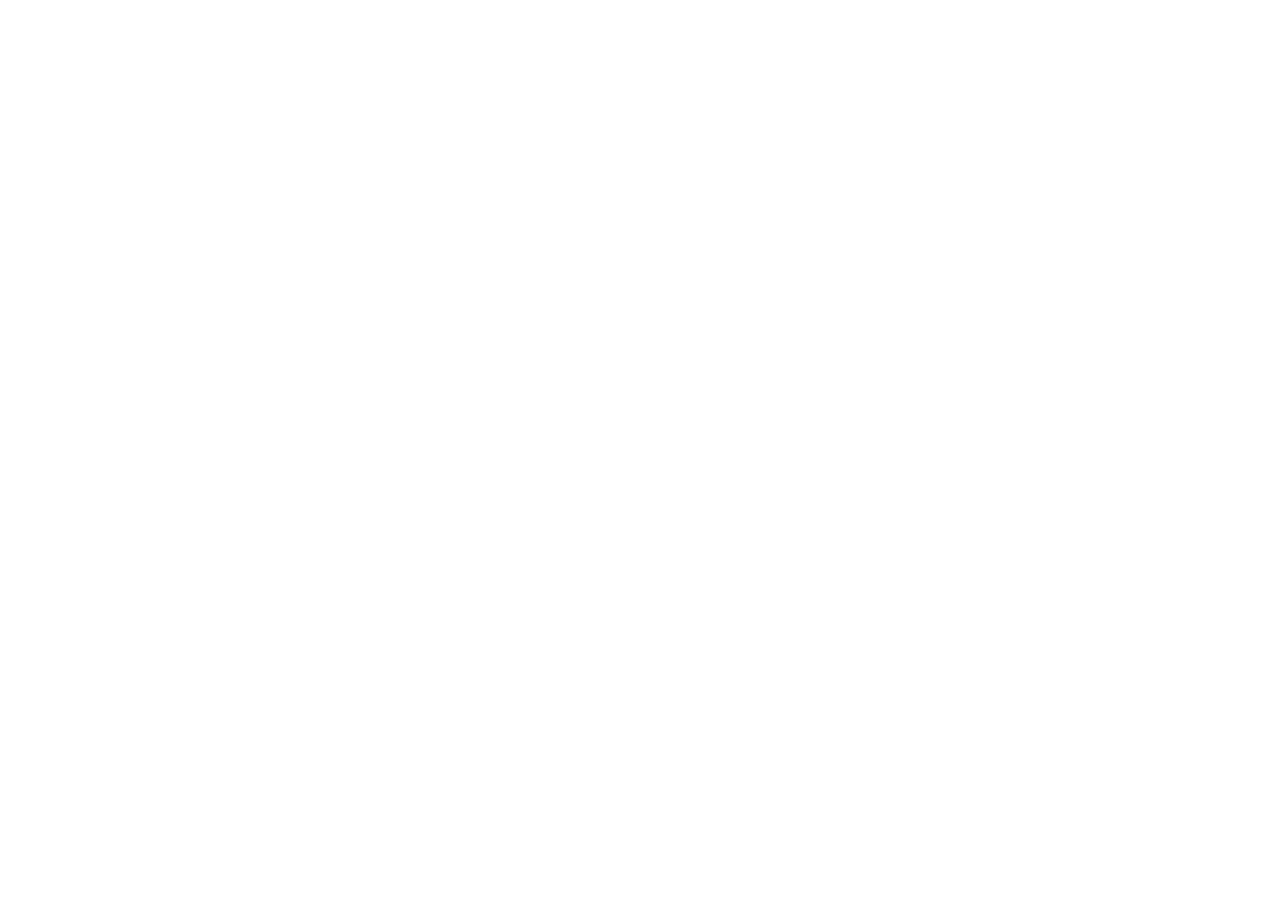
==== index.html @ ca830821 "lagd en html fil" ====
<!DOCTYPE html>
<html lang="en">
<head>
    <meta charset="UTF-8">
    <meta name="viewport" content="width=device-width, initial-scale=1.0">
    <title>Reiseguide</title>
    <link rel="stylesheet" href="index.css">
</head>
<body>
    
</body>
</html>
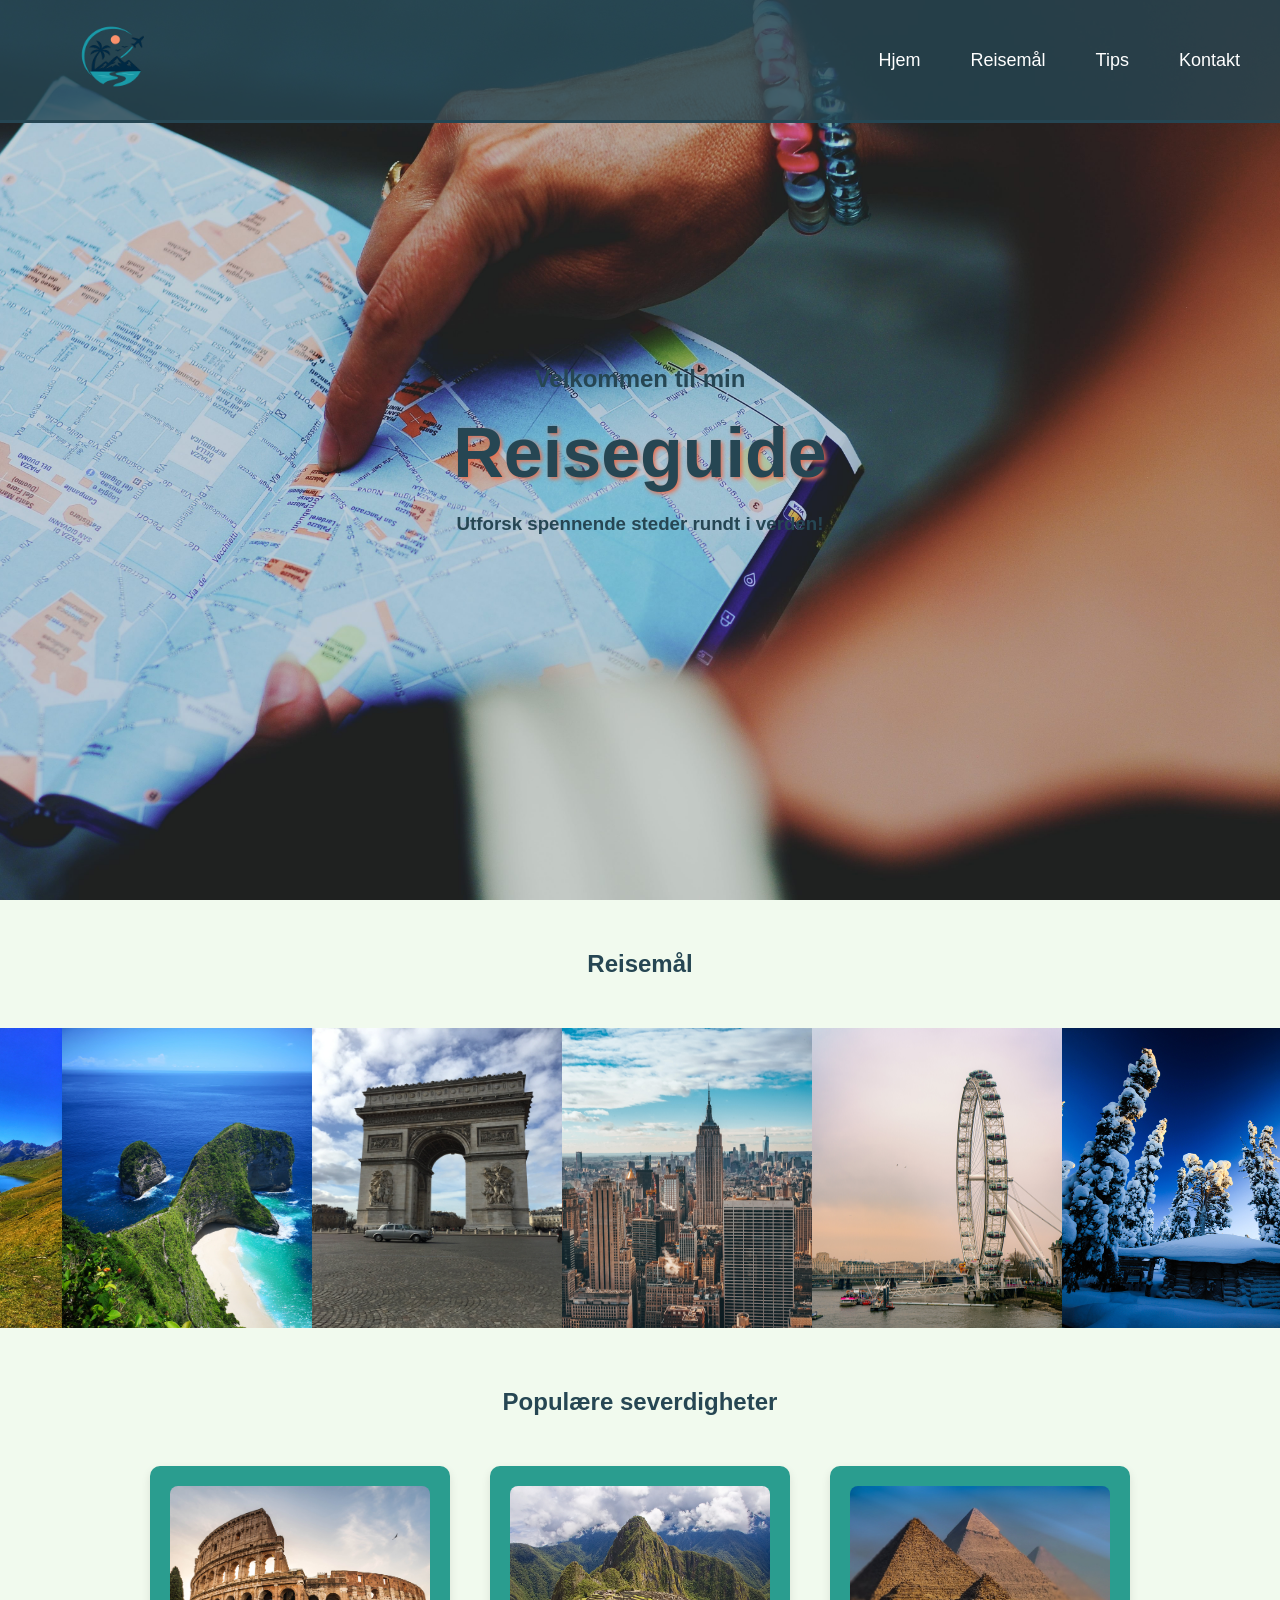
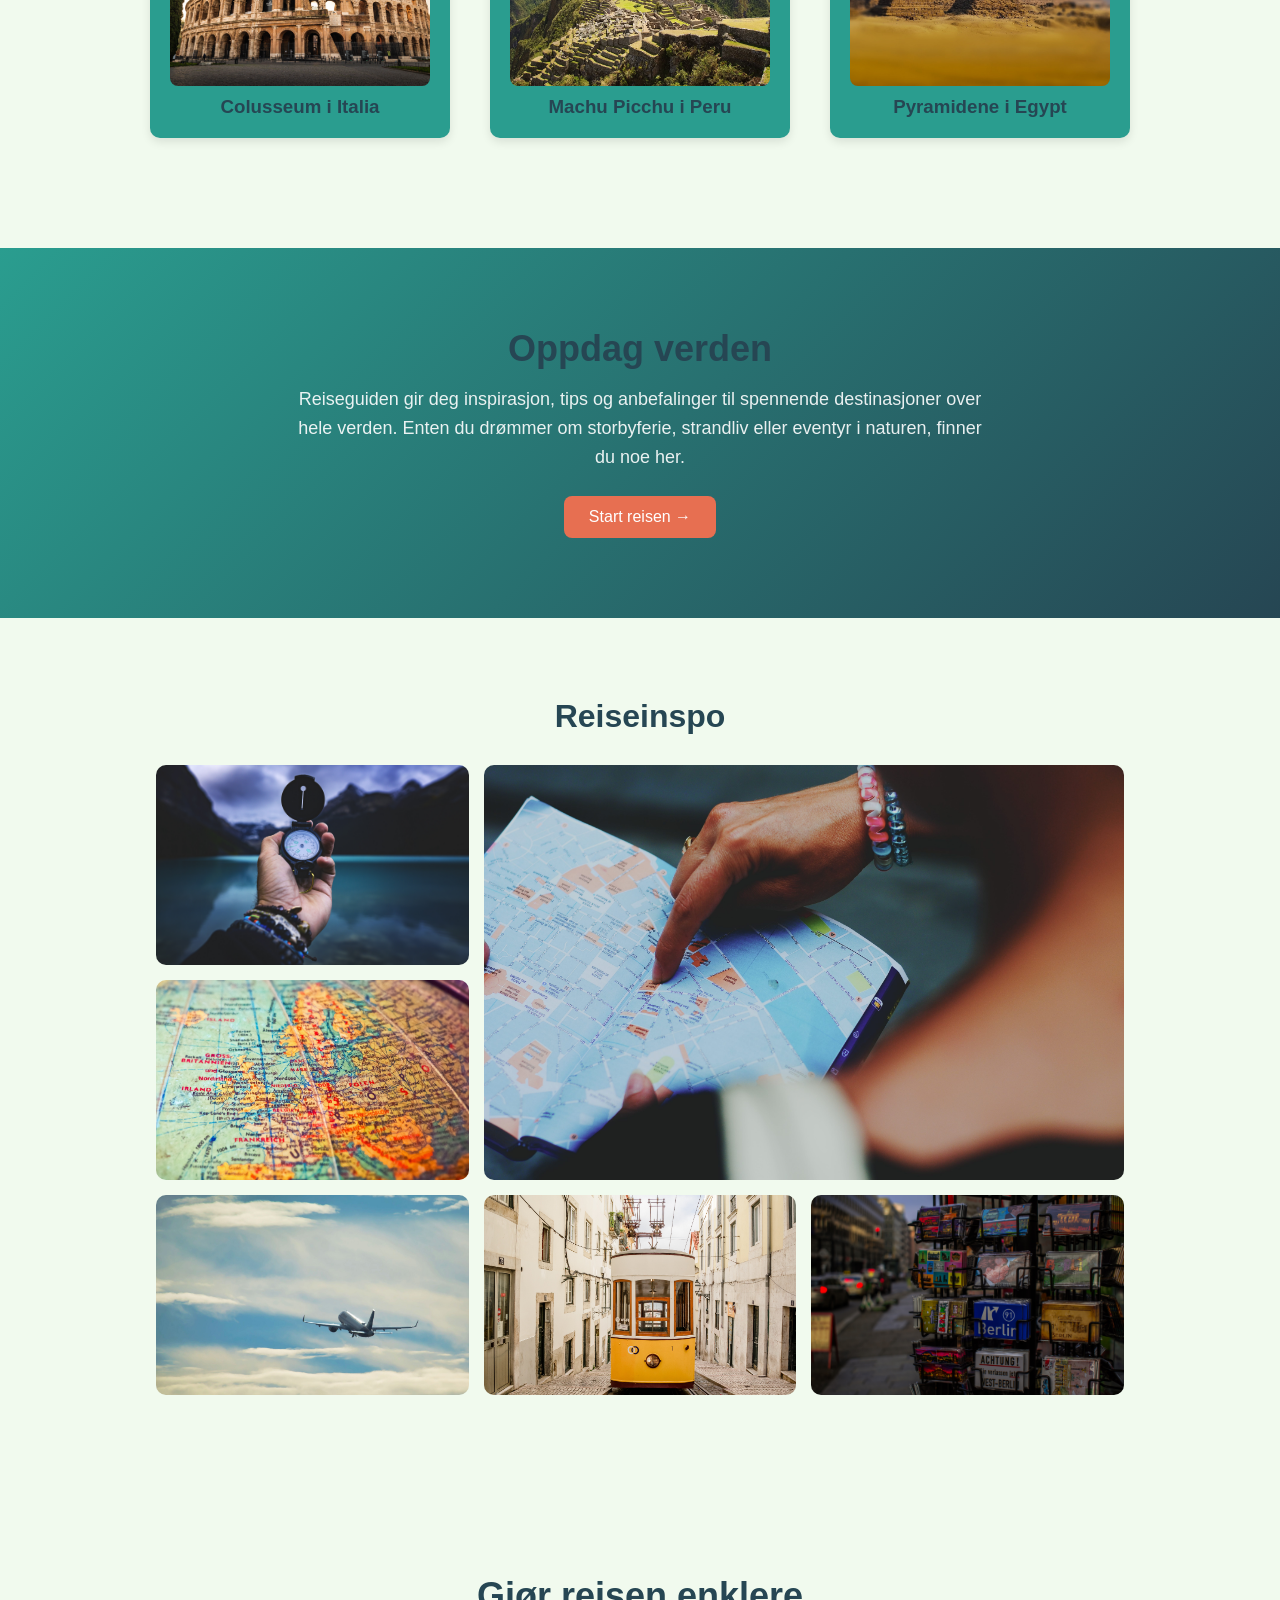
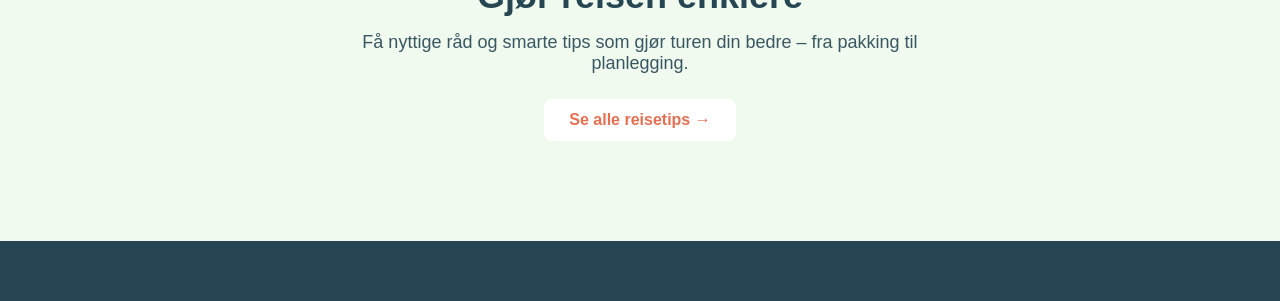
==== commit 0b75d0cf: "index + litt av reisemål" ====
--- a/index.html
+++ b/index.html
@@ -1,12 +1,159 @@
 <!DOCTYPE html>
 <html lang="en">
+
 <head>
     <meta charset="UTF-8">
     <meta name="viewport" content="width=device-width, initial-scale=1.0">
     <title>Reiseguide</title>
     <link rel="stylesheet" href="index.css">
+    <link rel="stylesheet" href="style.css">
+
 </head>
+
 <body>
-    
+    <header>
+        <nav>
+            <img src="bilder/logo.png" alt="">
+            <ul>
+                <li><a href="index.html">Hjem</a></li>
+                <li><a href="steder.html">Reisemål</a></li>
+                <li><a href="tips.html">Tips</a></li>
+                <li><a href="kontakt.html">Kontakt</a></li>
+            </ul>
+        </nav>
+    </header>
+
+    <main>
+        <section class="main">
+            <h2>Velkommen til min</h2>
+            <h1>Reiseguide</h1>
+            <h3>Utforsk spennende steder rundt i verden!</h3>
+        </section>
+
+        <section class="skroll">
+        <h2>Reisemål</h2>
+
+        <div class="scrollContainer">
+            <div class="slide"><img src="bilder/alps.jpg"></div>
+            <div class="slide"><img src="bilder/asia.jpg"></div>
+            <div class="slide"><img src="bilder/pariis.jpg"></div>
+            <div class="slide"><img src="bilder/ny.jpg"></div>
+            <div class="slide"><img src="bilder/londoon.jpg"></div>
+            <div class="slide"><img src="bilder/finland.jpg"></div>
+            <div class="slide"><img src="bilder/greece.jpg"></div>
+            <div class="slide"><img src="bilder/la.jpg"></div>
+
+            <div class="slide"><img src="bilder/alps.jpg"></div>
+            <div class="slide"><img src="bilder/asia.jpg"></div>
+            <div class="slide"><img src="bilder/pariis.jpg"></div>
+            <div class="slide"><img src="bilder/ny.jpg"></div>
+            <div class="slide"><img src="bilder/londoon.jpg"></div>
+            <div class="slide"><img src="bilder/finland.jpg"></div>
+            <div class="slide"><img src="bilder/greece.jpg"></div>
+            <div class="slide"><img src="bilder/la.jpg"></div>
+        </div>
+
+    </section>
+
+        
+        <section class="preview">
+            <h2>Populære severdigheter</h2>
+
+            <div class="cards">
+                <div class="card">
+                    <img src="bilder/colosseum.jpg" alt="">
+                    <h3>Colusseum i Italia</h3>
+                </div>
+
+                <div class="card">
+                    <img src="bilder/machupicchu.jpg" alt="">
+                    <h3>Machu Picchu i Peru</h3>
+                </div>
+
+                <div class="card">
+                    <img src="bilder/pyramid.jpg" alt="">
+                    <h3>Pyramidene i Egypt</h3>
+                </div>
+            </div>
+
+        </section>
+
+        <section class="info">
+            <div class="info-content">
+                <h2>Oppdag verden</h2>
+                <p>
+                    Reiseguiden gir deg inspirasjon, tips og anbefalinger til spennende destinasjoner
+                    over hele verden. Enten du drømmer om storbyferie, strandliv eller eventyr i naturen,
+                    finner du noe her.
+                </p>
+
+                <a href="steder.html" class="info-btn">Start reisen →</a>
+            </div>
+        </section>
+
+        <section class="inspo">
+            <h2>Reiseinspo</h2>
+
+            <div class="grid">
+                <div class="grid-item">
+                    <img src="bilder/bilde2.jpg" alt="">
+                </div>
+
+                <div class="grid-item large">
+                    <img src="bilder/bakgrunn.jpg" alt="">
+                </div>
+
+                <div class="grid-item">
+                    <img src="bilder/bilde3.jpg" alt="">
+                </div>
+
+                <div class="grid-item">
+                    <img src="bilder/bilde4.jpg" alt="">
+                </div>
+
+                <div class="grid-item">
+                    <img src="bilder/bilde5.jpg" alt="">
+                </div>
+
+                <div class="grid-item">
+                    <img src="bilder/bilde6.jpg" alt="">
+                </div>
+            </div>
+        </section>
+
+        <section class="tips">
+            <div class="tips-content">
+                <h2>Gjør reisen enklere</h2>
+                <p>
+                    Få nyttige råd og smarte tips som gjør turen din bedre – fra pakking til planlegging.
+                </p>
+
+                <a href="tips.html" class="tips-btn">Se alle reisetips →</a>
+            </div>
+        </section>
+    </main>
+
+    <footer>
+
+    </footer>
 </body>
+
+<script>
+
+    const slides = document.querySelector(".scrollContainer");
+    let v = 0;
+    const totalWidth = slides.scrollWidth / 2;
+
+        function scroll() {
+            v++;
+            if (v >= totalWidth) {
+                v = 0;
+            }
+            slides.style.left = "-" + v + "px";
+        }
+
+        setInterval(scroll, 16);
+
+</script>
+
 </html>
--- a/index.css
+++ b/index.css
@@ -0,0 +1,207 @@
+:root {
+    --primary: #2A9D8F;
+    --secondary: #264653;
+    --background: #F1FAEE;
+    --accent: #E76F51;
+}
+
+.main {
+    height: 100vh;
+    display: flex;
+    gap: 20px;
+    flex-direction: column;
+    justify-content: center;
+    align-items: center;
+    background-image: url(bilder/bakgrunn.jpg);
+    background-size: cover;
+    background-position: center;
+}
+
+h1 {
+    color: var(--primary);
+    font-size: 70px;
+    text-shadow: 2px 2px 4px var(--accent);
+}
+
+
+.preview {
+    padding: 60px 20px;
+    text-align: center;
+}
+
+a {
+    color: var(--accent);
+}
+
+.skroll {
+    overflow: hidden;
+    width: 100%;
+}
+
+.skroll h2 {
+    margin-top: 50px;
+}
+
+.scrollContainer {
+    width: 90vw;
+    display: flex;
+    flex-direction: row;
+    position: relative;
+    left: 0px;
+    margin-top: 50px;
+    max-width: max-content;
+}
+
+.slide {
+    width: 250px;
+    height: 300px;
+    flex-shrink: 0;
+}
+
+.cards {
+    display: flex;
+    justify-content: center;
+    gap: 40px;
+    margin-top: 50px;
+    margin-bottom: 50px;
+}
+
+.card {
+    background: var(--primary);
+    border-radius: 10px;
+    padding: 20px;
+    width: 300px;
+    box-shadow: 0 4px 10px rgba(0, 0, 0, 0.1);
+}
+
+.card h3 {
+    margin-top: 10px;
+}
+
+.card img {
+    height: 200px;
+    object-fit: cover;
+    border-radius: 8px;
+    transition: 0.4s ease;
+}
+
+.card img:hover {
+    transform: scale(1.025);
+}
+
+.info {
+    padding: 80px 20px;
+    text-align: center;
+    background: linear-gradient(135deg, #2A9D8F, #264653);
+    color: white;
+    display: flex;
+    justify-content: center;
+    align-items: center;
+}
+
+.info-content {
+    max-width: 700px;
+}
+
+.info h2 {
+    font-size: 36px;
+    margin-bottom: 15px;
+}
+
+.info p {
+    font-size: 18px;
+    line-height: 1.6;
+    opacity: 0.9;
+}
+
+.info-btn {
+    display: inline-block;
+    margin-top: 25px;
+    padding: 12px 25px;
+    background-color: #E76F51;
+    color: white;
+    text-decoration: none;
+    border-radius: 8px;
+    transition: 0.3s;
+}
+
+.info-btn:hover {
+    background-color: #d65a3f;
+}
+
+.tips {
+    padding: 100px 20px;
+    text-align: center;
+    color: white;
+}
+
+.tips-content {
+    max-width: 600px;
+    margin: 0 auto;
+}
+
+.tips h2 {
+    font-size: 36px;
+    margin-bottom: 15px;
+    color: #264653;
+}
+
+.tips p {
+    font-size: 18px;
+    opacity: 0.9;
+    color: #264653;
+}
+
+
+.tips-btn {
+    display: inline-block;
+    margin-top: 25px;
+    padding: 12px 25px;
+    background-color: white;
+    color: #E76F51;
+    text-decoration: none;
+    border-radius: 8px;
+    font-weight: bold;
+    transition: 0.3s;
+}
+
+.tips-btn:hover {
+    background-color: #f1f1f1;
+}
+
+.inspo {
+    padding: 80px 20px;
+    text-align: center;
+    display: flex;
+    flex-direction: column;
+    justify-content: center;
+    align-items: center;
+}
+
+.inspo h2 {
+    margin-bottom: 30px;
+    font-size: 32px;
+}
+
+.grid {
+    display: grid;
+    grid-template-columns: repeat(3, 1fr);
+    grid-auto-rows: 200px;
+    gap: 15px;
+}
+
+.grid-item img {
+    object-fit: cover;
+    border-radius: 10px;
+    transition: 0.3s;
+    transition: 0.4s ease;
+}
+
+.grid-item img:hover {
+    transform: scale(1.025);
+}
+
+.large {
+    grid-column: 2/4;
+    grid-row: 1/3;
+}
--- a/style.css
+++ b/style.css
@@ -0,0 +1,91 @@
+:root {
+    --primary: #2A9D8F;
+    --secondary: #264653;
+    --secondary-rgb: 38, 70, 83;
+    --background: #F1FAEE;
+    --accent: #E76F51;
+}
+
+* {
+    box-sizing: border-box;
+    margin: 0;
+    padding: 0;
+}
+
+img {
+    width: 100%;
+    height: 100%;
+    display: block;
+}
+
+body {
+    background-color: var(--background);
+    font-family: 'Open Sans', Arial, sans-serif;
+}
+
+h1, h2, h3 {
+  font-family: 'Poppins', sans-serif;
+  color: var(--secondary);
+  text-align: center;
+}
+
+
+nav {
+    background-color: rgba(var(--secondary-rgb), 0.8);
+    padding: 10px 40px 10px 40px;
+    display: flex;
+    justify-content: space-between;
+    align-items: center;
+}
+
+nav ul {
+    list-style: none;
+    display: flex;
+    gap: 50px;
+}
+
+nav a {
+    color: white;
+    text-decoration: none;
+    font-size: 18px;
+    position: relative;
+}
+
+a:hover {
+    text-decoration: none;
+}
+
+nav a::after {
+    content: '';
+    position: absolute;
+    bottom: 0;
+    left: 50%;
+    right: 50%;
+    height: 2px;
+    background: white;
+    transition: left 0.25s ease, right 0.25s ease;
+}
+
+nav a:hover::after {
+    left: 0;
+    right: 0;
+    bottom: -5px;
+}
+
+nav img {
+    width: 150px;
+}
+
+header {
+    position: fixed;
+    top: 0;
+    left: 0;
+    width: 100%;
+    z-index: 100;
+    border-bottom: #264653 solid 3px;
+}
+
+footer {
+    background-color: var(--secondary);
+    padding: 30px;
+}
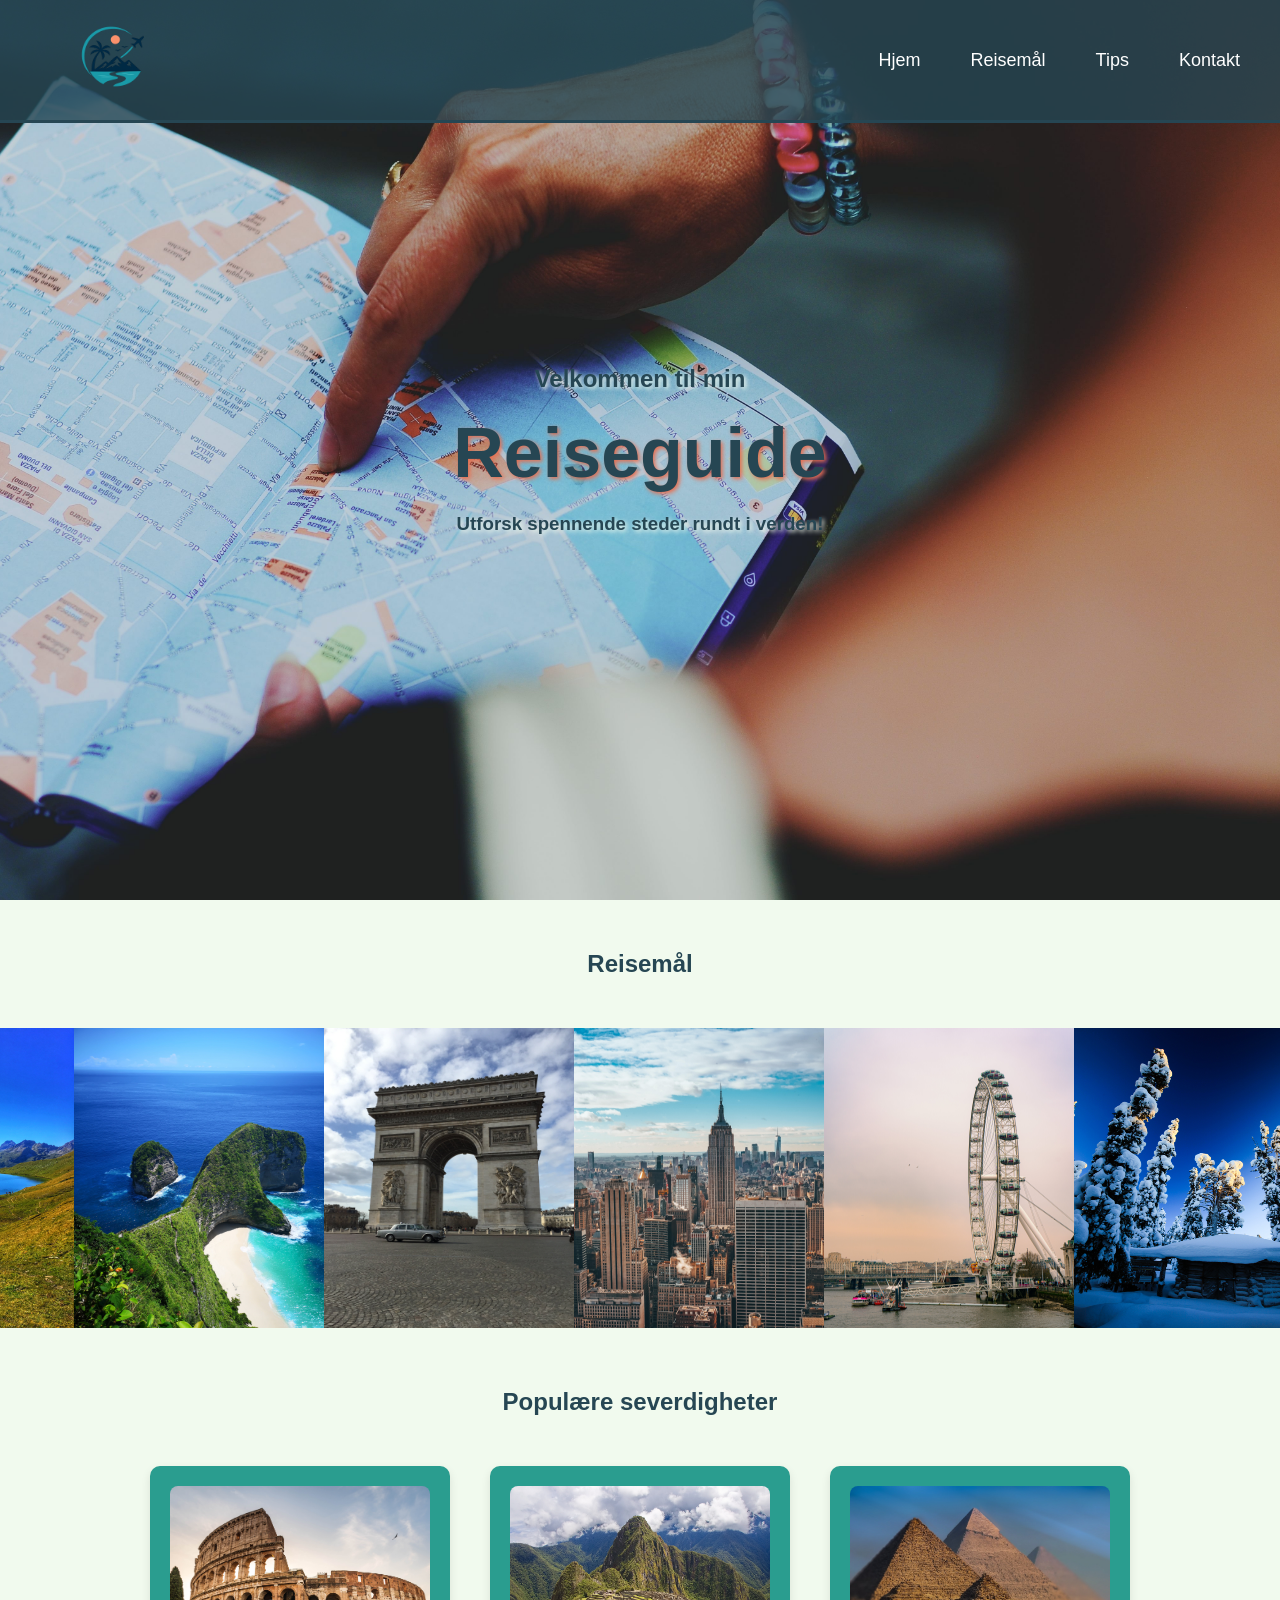
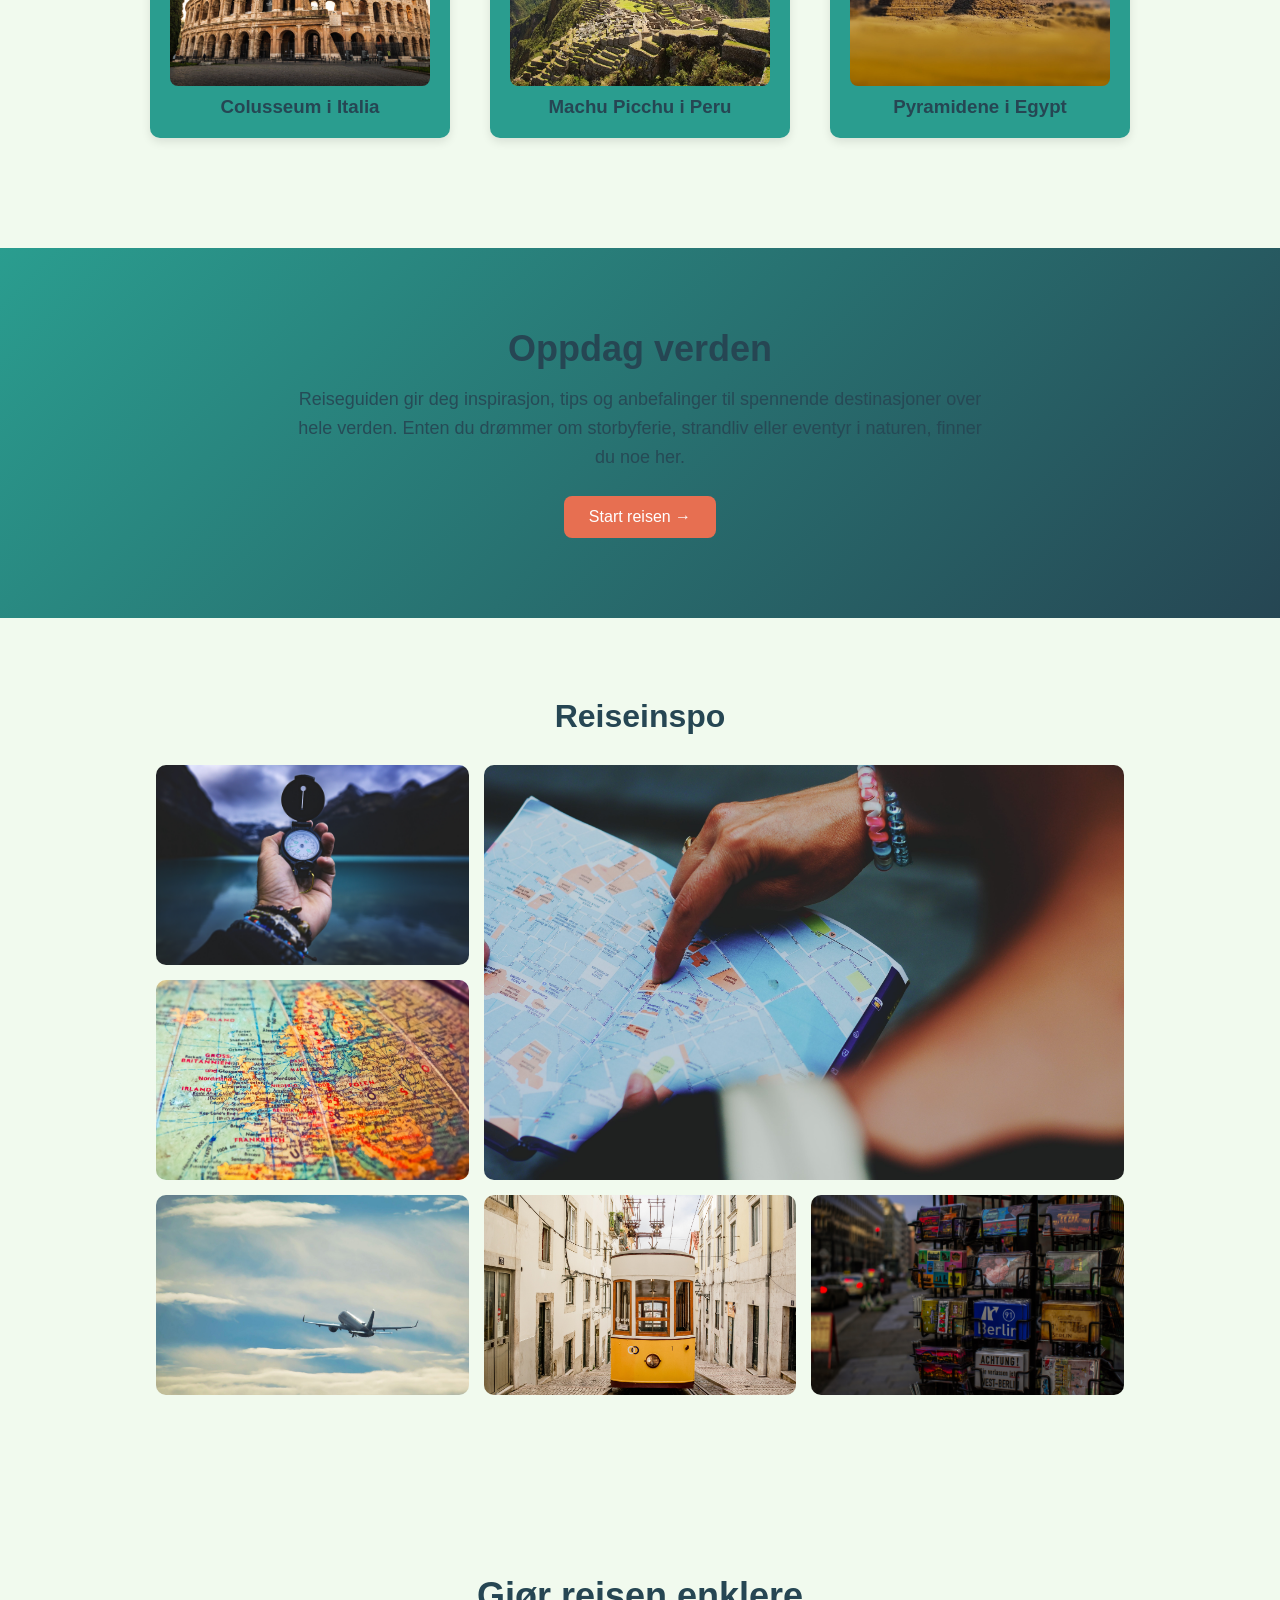
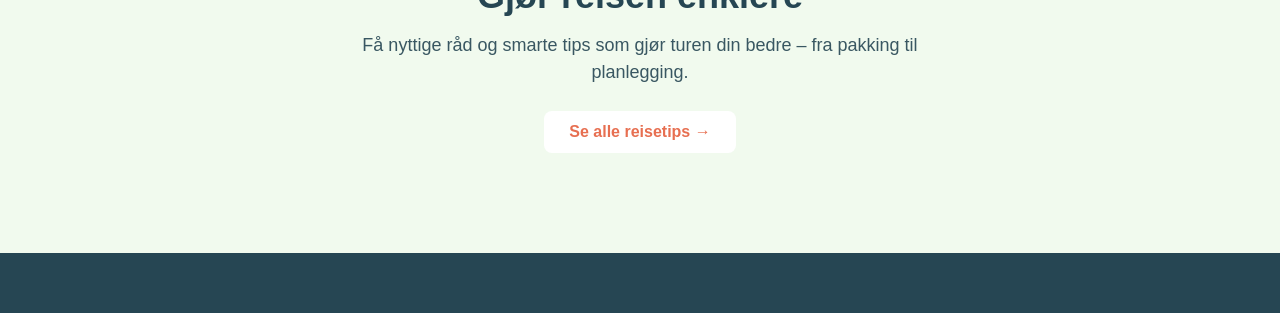
==== commit 5c6c2d10: "endringer" ====
--- a/index.html
+++ b/index.html
@@ -14,6 +14,7 @@
     <header>
         <nav>
             <img src="bilder/logo.png" alt="">
+
             <ul>
                 <li><a href="index.html">Hjem</a></li>
                 <li><a href="steder.html">Reisemål</a></li>
@@ -31,47 +32,47 @@
         </section>
 
         <section class="skroll">
-        <h2>Reisemål</h2>
+            <h2>Reisemål</h2>
 
-        <div class="scrollContainer">
-            <div class="slide"><img src="bilder/alps.jpg"></div>
-            <div class="slide"><img src="bilder/asia.jpg"></div>
-            <div class="slide"><img src="bilder/pariis.jpg"></div>
-            <div class="slide"><img src="bilder/ny.jpg"></div>
-            <div class="slide"><img src="bilder/londoon.jpg"></div>
-            <div class="slide"><img src="bilder/finland.jpg"></div>
-            <div class="slide"><img src="bilder/greece.jpg"></div>
-            <div class="slide"><img src="bilder/la.jpg"></div>
+            <div class="scrollContainer">
+                <div class="slide"><img src="bilder/index/alps.jpg"></div>
+                <div class="slide"><img src="bilder/index/asia.jpg"></div>
+                <div class="slide"><img src="bilder/index/pariis.jpg"></div>
+                <div class="slide"><img src="bilder/index/ny.jpg"></div>
+                <div class="slide"><img src="bilder/index/londoon.jpg"></div>
+                <div class="slide"><img src="bilder/index/finland.jpg"></div>
+                <div class="slide"><img src="bilder/index/greece.jpg"></div>
+                <div class="slide"><img src="bilder/index/la.jpg"></div>
 
-            <div class="slide"><img src="bilder/alps.jpg"></div>
-            <div class="slide"><img src="bilder/asia.jpg"></div>
-            <div class="slide"><img src="bilder/pariis.jpg"></div>
-            <div class="slide"><img src="bilder/ny.jpg"></div>
-            <div class="slide"><img src="bilder/londoon.jpg"></div>
-            <div class="slide"><img src="bilder/finland.jpg"></div>
-            <div class="slide"><img src="bilder/greece.jpg"></div>
-            <div class="slide"><img src="bilder/la.jpg"></div>
-        </div>
+                <div class="slide"><img src="bilder/index/alps.jpg"></div>
+                <div class="slide"><img src="bilder/index/asia.jpg"></div>
+                <div class="slide"><img src="bilder/index/pariis.jpg"></div>
+                <div class="slide"><img src="bilder/index/ny.jpg"></div>
+                <div class="slide"><img src="bilder/index/londoon.jpg"></div>
+                <div class="slide"><img src="bilder/index/finland.jpg"></div>
+                <div class="slide"><img src="bilder/index/greece.jpg"></div>
+                <div class="slide"><img src="bilder/index/la.jpg"></div>
+            </div>
 
-    </section>
+        </section>
 
-        
+
         <section class="preview">
             <h2>Populære severdigheter</h2>
 
             <div class="cards">
                 <div class="card">
-                    <img src="bilder/colosseum.jpg" alt="">
+                    <img src="bilder/index/colosseum.jpg" alt="">
                     <h3>Colusseum i Italia</h3>
                 </div>
 
                 <div class="card">
-                    <img src="bilder/machupicchu.jpg" alt="">
+                    <img src="bilder/index/machupicchu.jpg" alt="">
                     <h3>Machu Picchu i Peru</h3>
                 </div>
 
                 <div class="card">
-                    <img src="bilder/pyramid.jpg" alt="">
+                    <img src="bilder/index/pyramid.jpg" alt="">
                     <h3>Pyramidene i Egypt</h3>
                 </div>
             </div>
@@ -96,27 +97,27 @@
 
             <div class="grid">
                 <div class="grid-item">
-                    <img src="bilder/bilde2.jpg" alt="">
+                    <img src="bilder/index/bilde2.jpg" alt="">
                 </div>
 
                 <div class="grid-item large">
-                    <img src="bilder/bakgrunn.jpg" alt="">
+                    <img src="bilder/index/bakgrunn.jpg" alt="">
                 </div>
 
                 <div class="grid-item">
-                    <img src="bilder/bilde3.jpg" alt="">
+                    <img src="bilder/index/bilde3.jpg" alt="">
                 </div>
 
                 <div class="grid-item">
-                    <img src="bilder/bilde4.jpg" alt="">
+                    <img src="bilder/index/bilde4.jpg" alt="">
                 </div>
 
                 <div class="grid-item">
-                    <img src="bilder/bilde5.jpg" alt="">
+                    <img src="bilder/index/bilde5.jpg" alt="">
                 </div>
 
                 <div class="grid-item">
-                    <img src="bilder/bilde6.jpg" alt="">
+                    <img src="bilder/index/bilde6.jpg" alt="">
                 </div>
             </div>
         </section>
@@ -144,15 +145,18 @@
     let v = 0;
     const totalWidth = slides.scrollWidth / 2;
 
-        function scroll() {
-            v++;
-            if (v >= totalWidth) {
-                v = 0;
-            }
-            slides.style.left = "-" + v + "px";
+    function scroll() {
+        v++;
+        if (v >= totalWidth) {
+            v = 0;
         }
+        slides.style.left = "-" + v + "px";
+    }
 
-        setInterval(scroll, 16);
+    setInterval(scroll, 16);
+
+
+    
 
 </script>
 
--- a/index.css
+++ b/index.css
@@ -12,9 +12,13 @@
     flex-direction: column;
     justify-content: center;
     align-items: center;
-    background-image: url(bilder/bakgrunn.jpg);
+    background-image: url(bilder/index/bakgrunn.jpg);
     background-size: cover;
     background-position: center;
+}
+
+.main h2, .main h3 {
+    text-shadow:  2px 2px 4px var(--background);
 }
 
 h1 {
@@ -204,4 +208,5 @@
 .large {
     grid-column: 2/4;
     grid-row: 1/3;
-}+}
+
--- a/style.css
+++ b/style.css
@@ -23,12 +23,15 @@
     font-family: 'Open Sans', Arial, sans-serif;
 }
 
-h1, h2, h3 {
+h1, h2, h3, p {
   font-family: 'Poppins', sans-serif;
   color: var(--secondary);
   text-align: center;
 }
 
+p {
+    line-height: 1.5;
+}
 
 nav {
     background-color: rgba(var(--secondary-rgb), 0.8);
@@ -53,6 +56,7 @@
 
 a:hover {
     text-decoration: none;
+    cursor: pointer;
 }
 
 nav a::after {
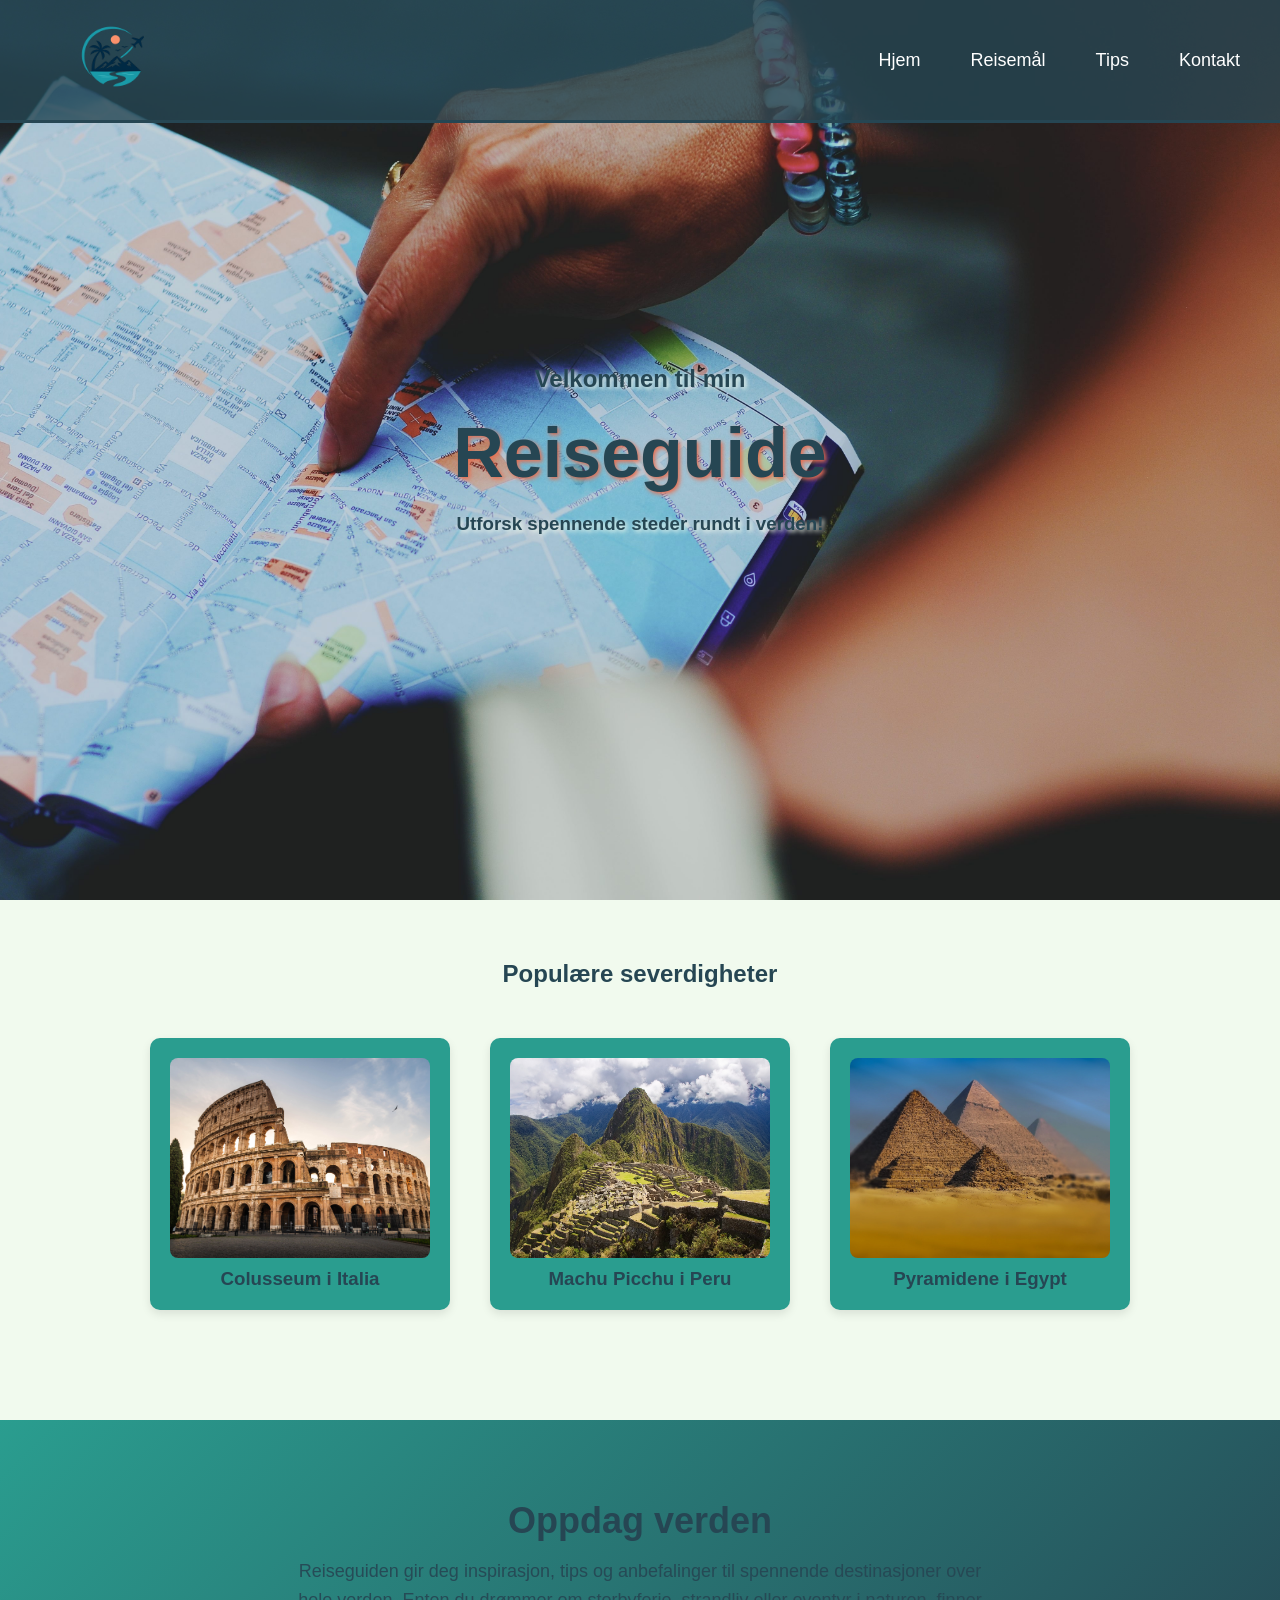
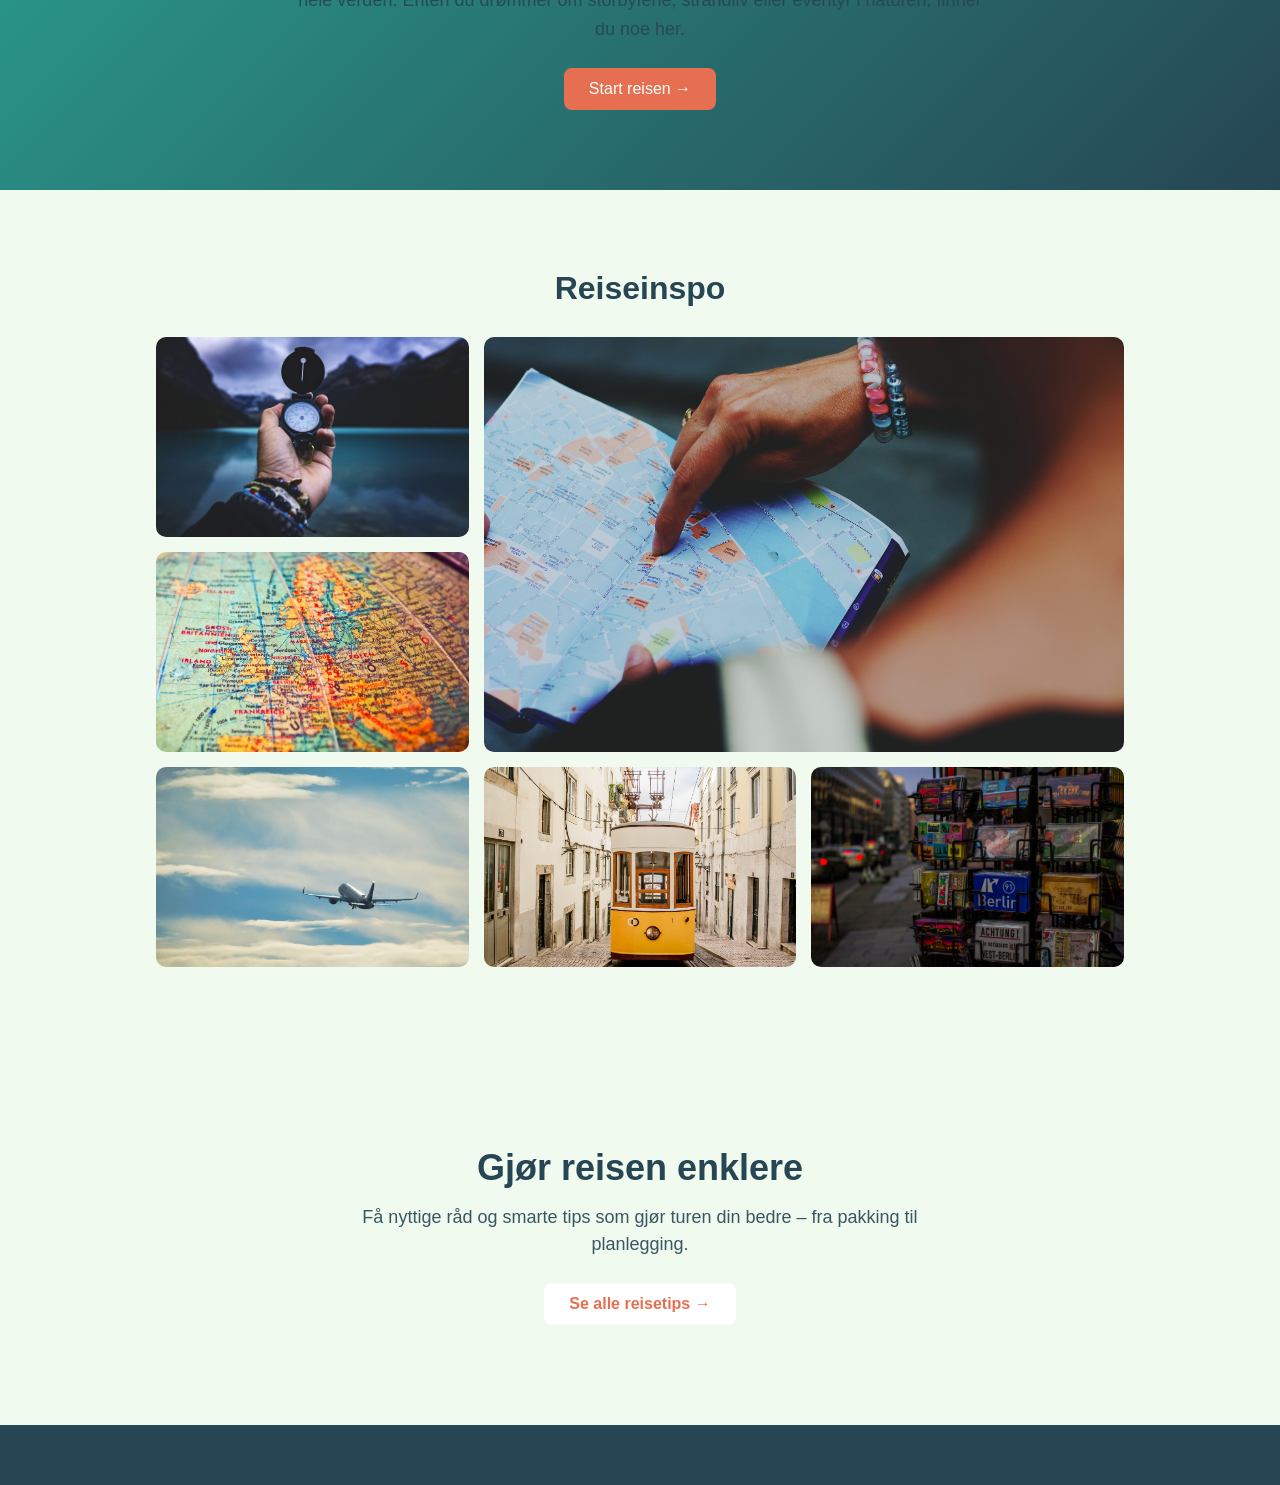
==== commit 4f9ad9ba: "ferdig" ====
--- a/index.html
+++ b/index.html
@@ -7,7 +7,8 @@
     <title>Reiseguide</title>
     <link rel="stylesheet" href="index.css">
     <link rel="stylesheet" href="style.css">
-
+    <link rel="stylesheet" href="https://cdnjs.cloudflare.com/ajax/libs/font-awesome/6.5.0/css/all.min.css">
+    <link rel="stylesheet" href="index.js">
 </head>
 
 <body>
@@ -21,8 +22,11 @@
                 <li><a href="tips.html">Tips</a></li>
                 <li><a href="kontakt.html">Kontakt</a></li>
             </ul>
+            <i class="fa-solid fa-bars"></i>
         </nav>
     </header>
+
+
 
     <main>
         <section class="main">
@@ -31,30 +35,7 @@
             <h3>Utforsk spennende steder rundt i verden!</h3>
         </section>
 
-        <section class="skroll">
-            <h2>Reisemål</h2>
-
-            <div class="scrollContainer">
-                <div class="slide"><img src="bilder/index/alps.jpg"></div>
-                <div class="slide"><img src="bilder/index/asia.jpg"></div>
-                <div class="slide"><img src="bilder/index/pariis.jpg"></div>
-                <div class="slide"><img src="bilder/index/ny.jpg"></div>
-                <div class="slide"><img src="bilder/index/londoon.jpg"></div>
-                <div class="slide"><img src="bilder/index/finland.jpg"></div>
-                <div class="slide"><img src="bilder/index/greece.jpg"></div>
-                <div class="slide"><img src="bilder/index/la.jpg"></div>
-
-                <div class="slide"><img src="bilder/index/alps.jpg"></div>
-                <div class="slide"><img src="bilder/index/asia.jpg"></div>
-                <div class="slide"><img src="bilder/index/pariis.jpg"></div>
-                <div class="slide"><img src="bilder/index/ny.jpg"></div>
-                <div class="slide"><img src="bilder/index/londoon.jpg"></div>
-                <div class="slide"><img src="bilder/index/finland.jpg"></div>
-                <div class="slide"><img src="bilder/index/greece.jpg"></div>
-                <div class="slide"><img src="bilder/index/la.jpg"></div>
-            </div>
-
-        </section>
+        
 
 
         <section class="preview">
@@ -91,6 +72,8 @@
                 <a href="steder.html" class="info-btn">Start reisen →</a>
             </div>
         </section>
+
+
 
         <section class="inspo">
             <h2>Reiseinspo</h2>
@@ -139,24 +122,14 @@
     </footer>
 </body>
 
-<script>
-
-    const slides = document.querySelector(".scrollContainer");
-    let v = 0;
-    const totalWidth = slides.scrollWidth / 2;
-
-    function scroll() {
-        v++;
-        if (v >= totalWidth) {
-            v = 0;
-        }
-        slides.style.left = "-" + v + "px";
-    }
-
-    setInterval(scroll, 16);
 
 
+<script src="script.js">
+
     
+
+   
+
 
 </script>
 
--- a/index.css
+++ b/index.css
@@ -35,31 +35,6 @@
 
 a {
     color: var(--accent);
-}
-
-.skroll {
-    overflow: hidden;
-    width: 100%;
-}
-
-.skroll h2 {
-    margin-top: 50px;
-}
-
-.scrollContainer {
-    width: 90vw;
-    display: flex;
-    flex-direction: row;
-    position: relative;
-    left: 0px;
-    margin-top: 50px;
-    max-width: max-content;
-}
-
-.slide {
-    width: 250px;
-    height: 300px;
-    flex-shrink: 0;
 }
 
 .cards {
@@ -210,3 +185,65 @@
     grid-row: 1/3;
 }
 
+@media (max-width: 925px) {
+    .cards {
+        flex-wrap: wrap;
+        justify-content: center;
+        gap: 20px;
+    }
+
+    .card {
+        width: 280px;
+    }
+
+    .card img {
+        height: 180px;
+    }
+
+    .grid {
+        grid-template-columns: repeat(2, 1fr);
+        grid-auto-rows: 200px;
+    }
+
+    .large {
+        grid-column: auto;
+        grid-row: auto;
+    }
+
+    
+}
+
+
+@media (max-width: 690px) {
+    h1 {
+        font-size: 43px;
+    }
+
+    .main h2 {
+         font-size: 16px;
+    }
+
+    .cards {
+        flex-direction: column;
+        align-items: center;
+    }
+
+    .grid {
+        grid-template-columns: 1fr;
+        grid-auto-rows: 250px;
+    }
+
+    .large {
+        grid-column: 1;
+        grid-row: auto;
+    }
+
+    .card {
+        width: 300px;
+    }
+    .card img {
+        height: 200px;
+    }
+}
+
+
--- a/style.css
+++ b/style.css
@@ -92,4 +92,37 @@
 footer {
     background-color: var(--secondary);
     padding: 30px;
+}
+
+nav i {
+    display: none !important;
+    color: white;
+    font-size: 28px;
+    cursor: pointer;
+}
+
+@media (max-width: 690px) {
+    nav ul {
+        display: none;
+    }
+
+    nav i {
+        display: block !important;
+    }
+
+}
+
+@media (max-width: 690px) {
+    nav ul.open {
+        display: flex;
+        flex-direction: column;
+        position: absolute;
+        top: 100%;
+        right: 0;
+        width: 200px; 
+        background-color: rgba(38, 70, 83, 0.8);
+        padding: 20px;
+        gap: 20px;
+        border-radius: 0 0 0 10px;
+    }
 }
